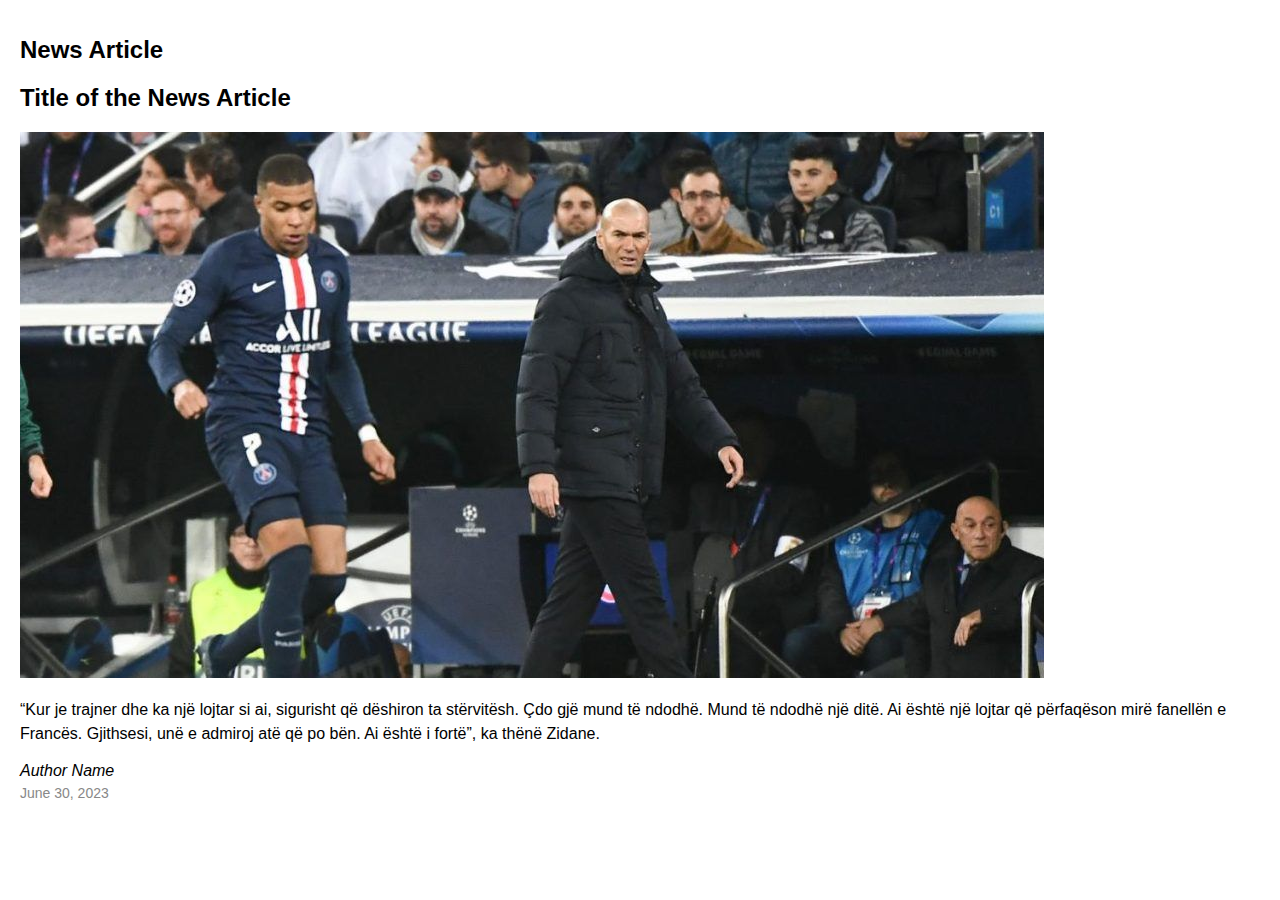
==== news1/news1.html @ 00e8c878 "ndryshime" ====
<!DOCTYPE html>
<html>

<head>
    <meta charset="UTF-8">
    <title>News Article</title>
    <style>
        body {
            font-family: Arial, sans-serif;
            margin: 0;
            padding: 20px;
        }

        h1 {
            font-size: 24px;
        }

        p {
            font-size: 16px;
            line-height: 1.5;
        }

        .author {
            font-style: italic;
            margin-top: 10px;
        }

        .date {
            font-size: 14px;
            color: #888;
            margin-top: 5px;
        }

        .content {
            margin-top: 20px;
        }
    </style>
</head>

<body>
    <h1>News Article</h1>
    <div class="content">
        <h2>Title of the News Article</h2>
        <img src="zidane-mbappe.jpg" alt="">
        <p>
            “Kur je trajner dhe ka një lojtar si ai, sigurisht që dëshiron ta stërvitësh. Çdo gjë mund të ndodhë. Mund të ndodhë një
            ditë. Ai është një lojtar që përfaqëson mirë fanellën e Francës. Gjithsesi, unë e admiroj atë që po bën. Ai është i
            fortë”, ka thënë Zidane.
        </p>
        <div class="author">Author Name</div>
        <div class="date">June 30, 2023</div>
    </div>
</body>

</html>
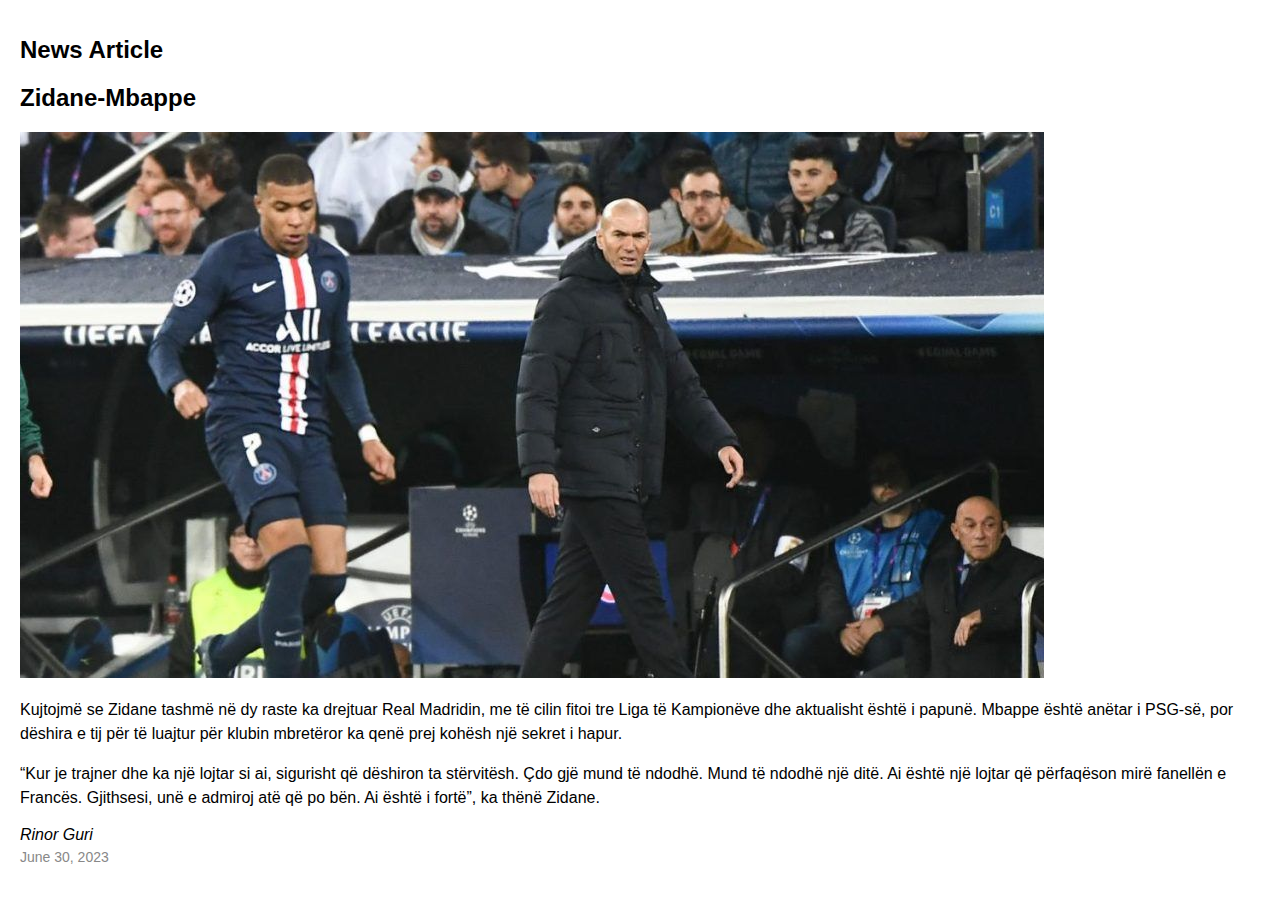
==== commit 373bd713: "slider" ====
--- a/news1/news1.html
+++ b/news1/news1.html
@@ -40,14 +40,19 @@
 <body>
     <h1>News Article</h1>
     <div class="content">
-        <h2>Title of the News Article</h2>
+        <h2>Zidane-Mbappe</h2>
         <img src="zidane-mbappe.jpg" alt="">
+        <p>Kujtojmë se Zidane tashmë në dy raste ka drejtuar Real Madridin, me të cilin fitoi tre Liga të Kampionëve dhe aktualisht
+        është i papunë.
+        
+        Mbappe është anëtar i PSG-së, por dëshira e tij për të luajtur për klubin mbretëror ka qenë prej kohësh një sekret i
+        hapur.</p>
         <p>
             “Kur je trajner dhe ka një lojtar si ai, sigurisht që dëshiron ta stërvitësh. Çdo gjë mund të ndodhë. Mund të ndodhë një
             ditë. Ai është një lojtar që përfaqëson mirë fanellën e Francës. Gjithsesi, unë e admiroj atë që po bën. Ai është i
             fortë”, ka thënë Zidane.
         </p>
-        <div class="author">Author Name</div>
+        <div class="author">Rinor Guri</div>
         <div class="date">June 30, 2023</div>
     </div>
 </body>
